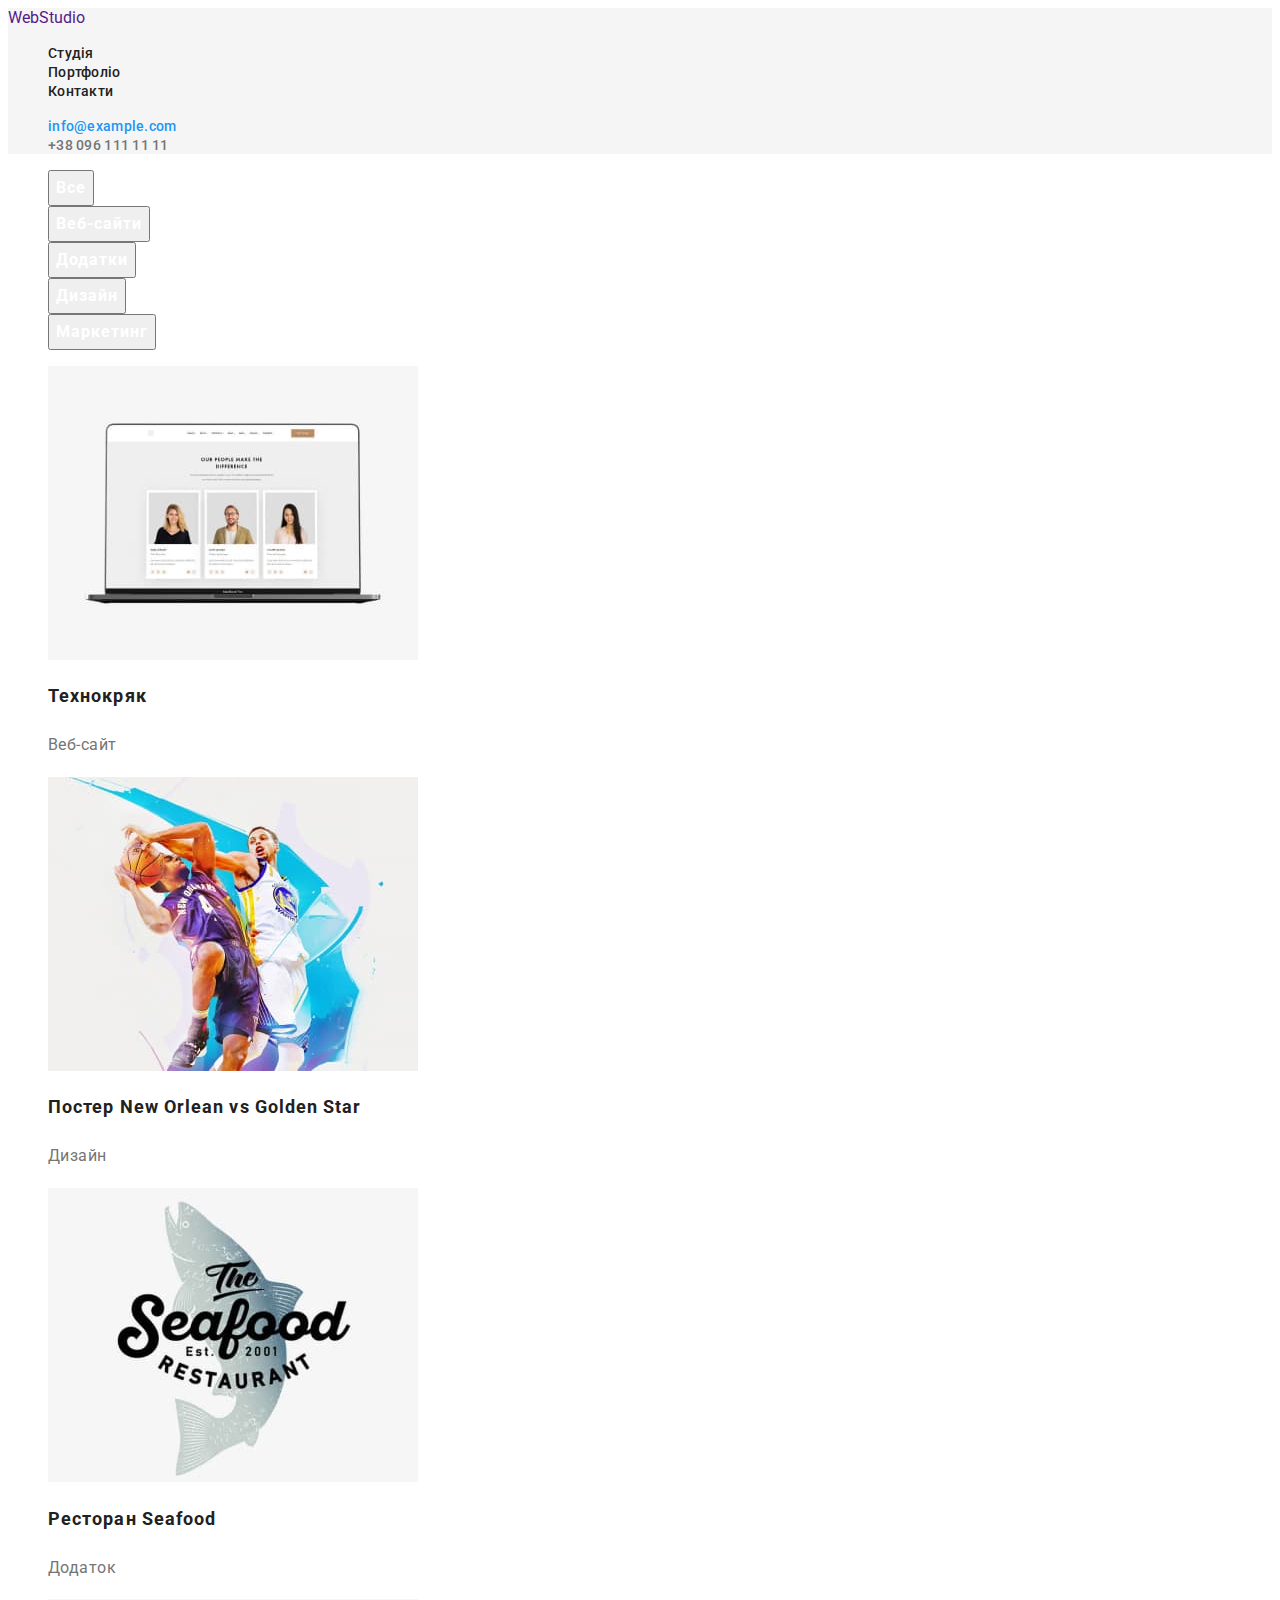
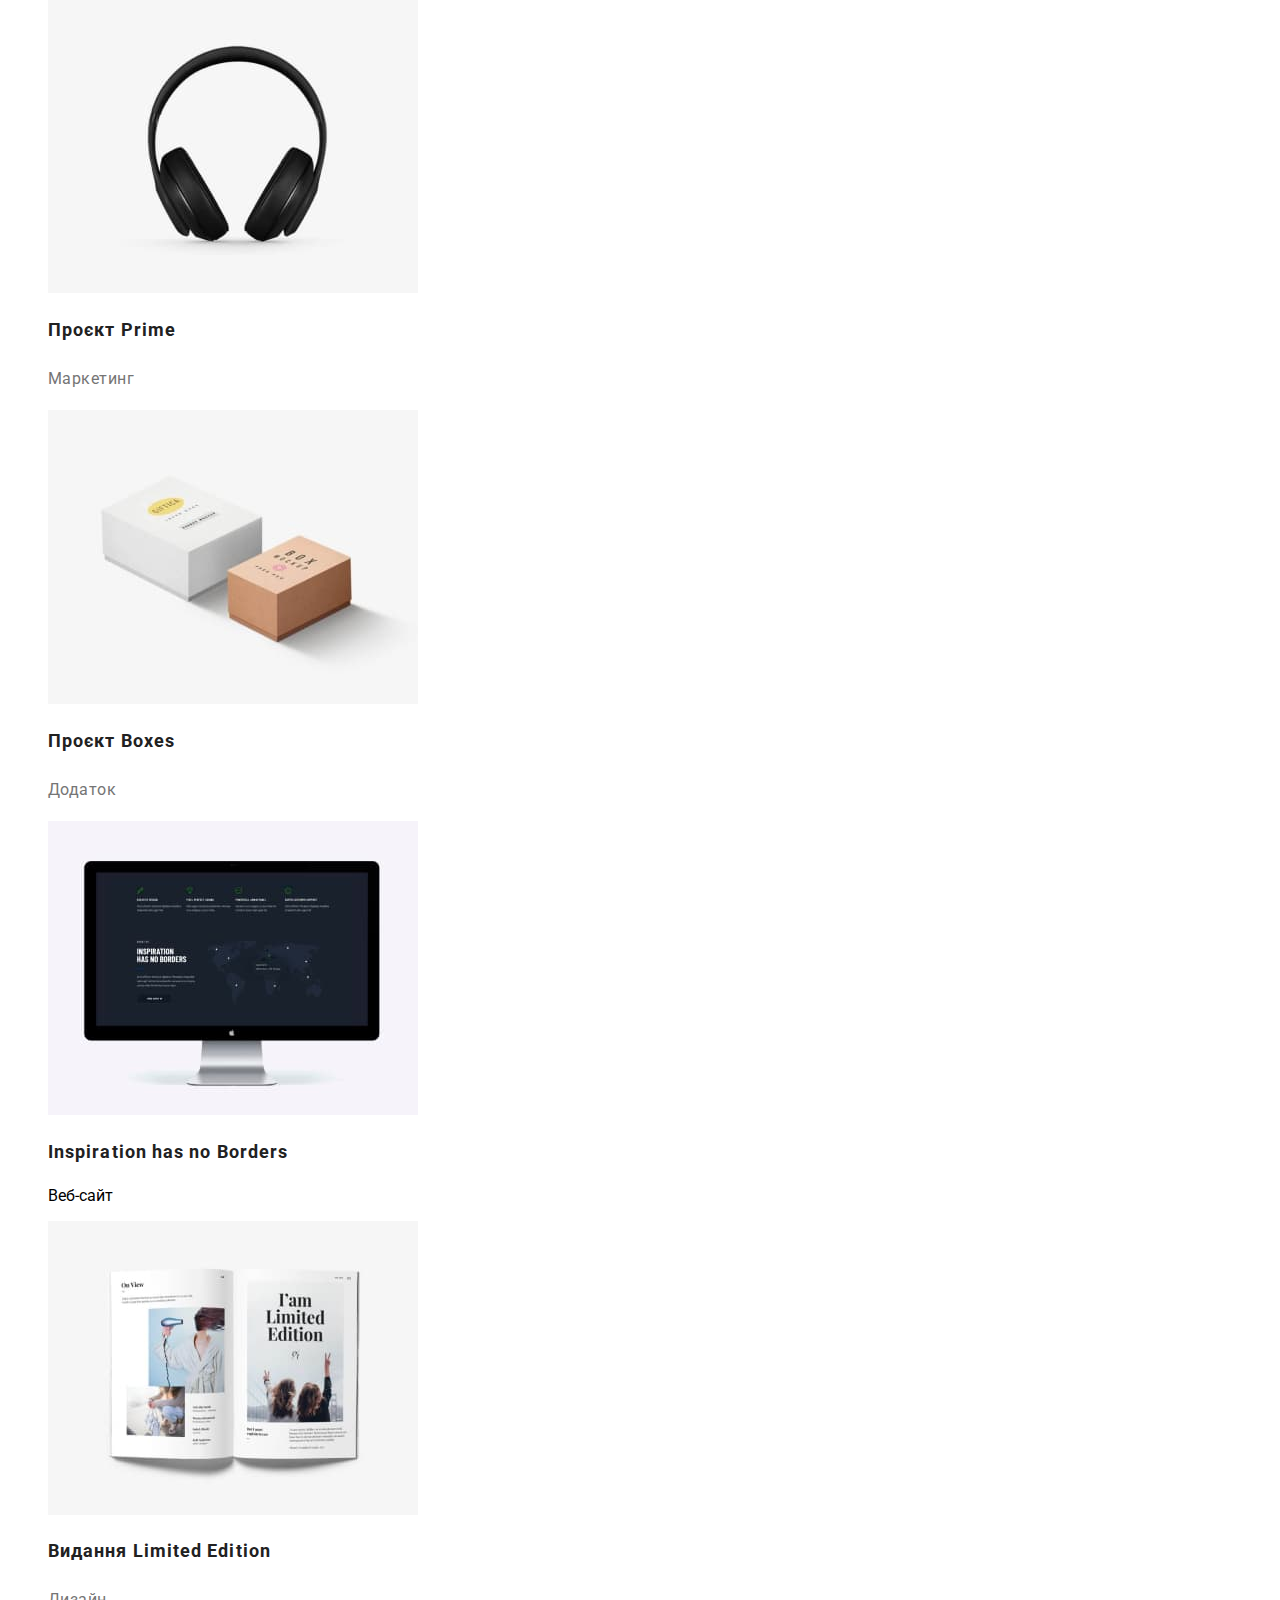
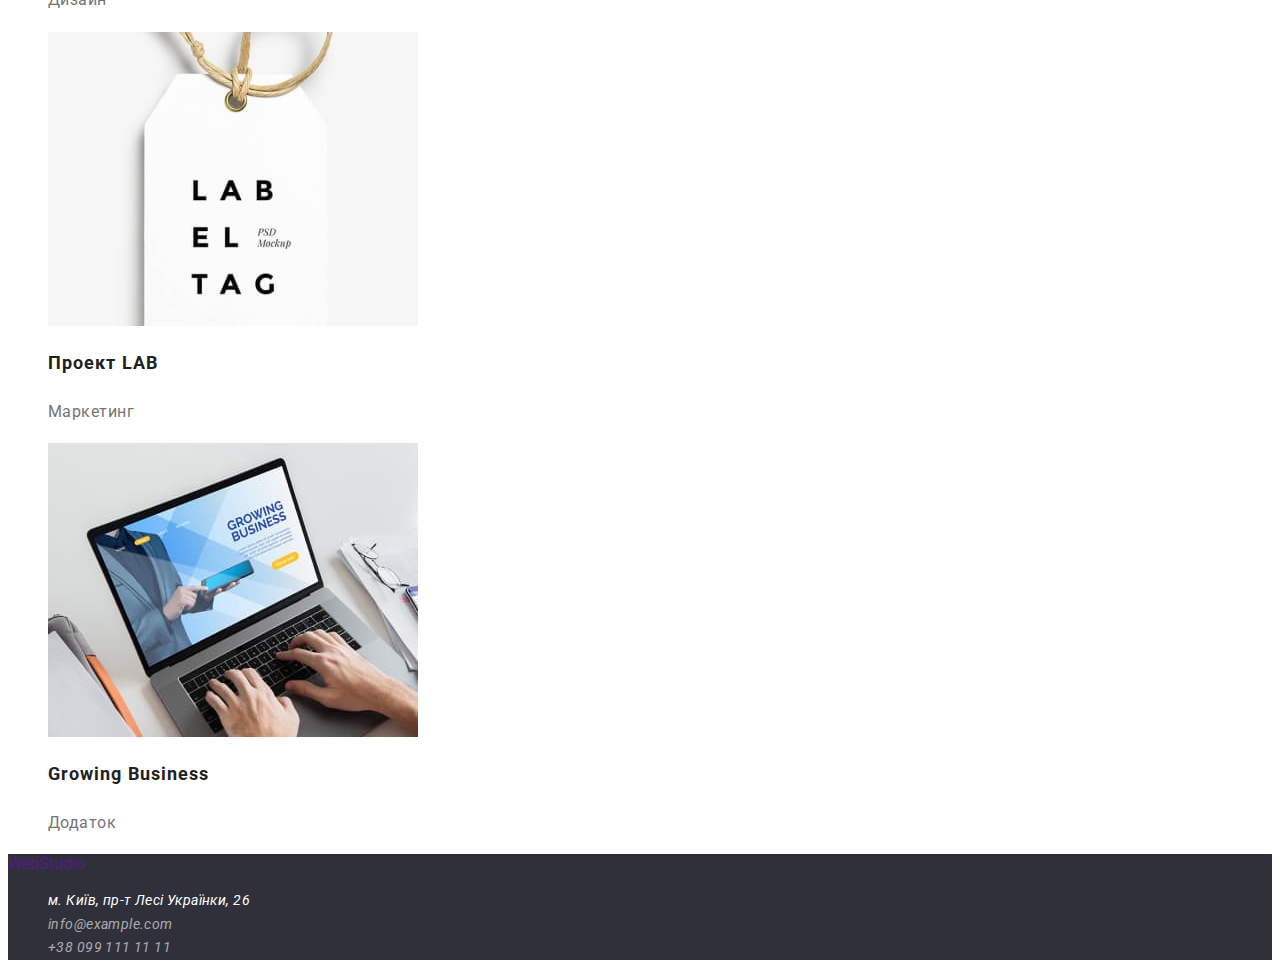
==== portfolio.html @ 59be4bb0 "goit-markup-hw-02" ====
<!DOCTYPE html>
<html lang="uk">
	<head>
		<meta charset="UTF-8" />
		<meta http-equiv="X-UA-Compatible" content="IE=edge" />
		<meta name="viewport" content="width=device-width, initial-scale=1.0" />
		<title>Портфоліо</title>

		<!--Шрифти-->
		<link rel="preconnect" href="https://fonts.googleapis.com" />
		<link rel="preconnect" href="https://fonts.gstatic.com" crossorigin />
		<link
			href="https://fonts.googleapis.com/css2?family=Raleway:wght@700&family=Roboto:wght@400;500;700;900&display=swap"
			rel="stylesheet"
		/>

		<!--Кастомні стилі-->
		<link rel="stylesheet" href="./css/styles.css" />
	</head>
	<body>
		<!--Cекція header-->
		<header class="header">
			<nav class="header-nav">
				<a href="" class="header-logo link">WebStudio</a>
				<ul class="header-list list">
					<li class="header-item">
						<a href="http://127.0.0.1:5500/index.html" class="header-link link">Студія</a>
					</li>
					<li class="header-item">
						<a href="http://127.0.0.1:5500/portfolio.html" class="header-link link">Портфоліо</a>
					</li>
					<li class="header-item">
						<a href="" class="header-link link">Контакти</a>
					</li>
				</ul>
			</nav>
			<ul class="header-group list">
				<li class="header-group-item">
					<a href="mailto:info@example.com" class="header-contact link">info@example.com</a>
				</li>
				<li class="header-group-item">
					<a href="tell:+380961111111" class="header-tel link">+38 096 111 11 11</a>
				</li>
			</ul>
		</header>

		<!--Блок унікального контенту на сторінці-->
		<main>
			<!--Cекція hero-->
			<ul class="hero-list list">
				<li class="hero-item">
					<button type="button" class="hero-btn">Все</button>
					<button type="button" class="hero-btn">Веб-сайти</button>
					<button type="button" class="hero-btn">Додатки</button>
					<button type="button" class="hero-btn">Дизайн</button>
					<button type="button" class="hero-btn">Маркетинг</button>
				</li>
			</ul>
			<!--Cекція information-->
			<section class="information">
				<ul class="information-list list">
					<li class="information-item">
						<img src="./images/about-3/img-1.jpg" alt="фото технокряк" width="370" height="294" />
						<h2 class="information-title">Технокряк</h2>
						<p class="information-text">Веб-сайт</p>
					</li>
					<li class="information-item">
						<img
							src="./images/about-3/img-2.jpg"
							alt="фото Постер New Orlean vs Golden Star"
							width="370"
							height="294"
						/>
						<h2 class="information-title">Постер New Orlean vs Golden Star</h2>
						<p class="information-text">Дизайн</p>
					</li>
					<li class="information-item">
						<img src="./images/about-3/img-3.jpg" alt="фото Ресторан Seafood" width="370" height="294" />
						<h2 class="information-title">Ресторан Seafood</h2>
						<p class="information-text">Додаток</p>
					</li>
					<li class="information-item">
						<img src="./images/about-3/img-4.jpg" alt="фото Проєкт Prime" width="370" height="294" />
						<h2 class="information-title">Проєкт Prime</h2>
						<p class="information-text">Маркетинг</p>
					</li>
					<li class="information-item">
						<img src="./images/about-3/img-5.jpg" alt="фото Проєкт Boxes" width="370" height="294" />
						<h2 class="information-title">Проєкт Boxes</h2>
						<p class="information-text">Додаток</p>
					</li>
					<li class="information-item">
						<img src="./images/about-3/img-6.jpg" alt="фото Inspiration has no Borders" width="370" height="294" />
						<h2 class="information-title">Inspiration has no Borders</h2>
						<p>Веб-сайт</p>
					</li>
					<li class="information-item">
						<img src="./images/about-3/img-7.jpg" alt="фото Видання Limited Edition" width="370" height="294" />
						<h2 class="information-title">Видання Limited Edition</h2>
						<p class="information-text">Дизайн</p>
					</li>
					<li class="information-item">
						<img src="./images/about-3/img-8.jpg" alt="фото Проект LAB" width="370" height="294" />
						<h2 class="information-title">Проект LAB</h2>
						<p class="information-text">Маркетинг</p>
					</li>
					<li class="information-item">
						<img src="./images/about-3/img-9.jpg" alt="фото Growing Business" width="370" height="294" />
						<h2 class="information-title">Growing Business</h2>
						<p class="information-text">Додаток</p>
					</li>
				</ul>
			</section>
		</main>

		<!--Cекція footer-->
		<footer class="footer">
			<a href="" class="footer-logo link">WebStudio</a>
			<address>
				<ul class="footer-list list">
					<li class="footer-item">
						<a href="" class="footer-link link">м. Київ, пр-т Лесі Українки, 26</a>
					</li>
					<li class="footer-item">
						<a href="mailto:info@example.com" class="footer-contact link">info@example.com</a>
					</li>
					<li class="footer-item">
						<a href="tel:+380991111111" class="footer-contact link">+38 099 111 11 11</a>
					</li>
				</ul>
			</address>
		</footer>
	</body>
</html>
---- css/styles.css ----
:root {
	--main-title-color: #212121;
	--main-text-color: #757575;
	--typical-lh: 1.14;
}

body {
	font-family: "Roboto", sans-serif;
}

.list {
	list-style: none;
}

.link {
	text-decoration: none;
}

.visually-hidden {
	position: absolute;
	white-space: nowrap;
	width: 1px;
	height: 1px;
	overflow: hidden;
	border: 0;
	padding: 0;
	clip: rect(0 0 0 0);
	clip-path: inset(50%);
	margin: -1px;
}

.title {
	font-weight: 700;
	font-size: 36px;
	line-height: 1.16;
	text-align: center;
	letter-spacing: 0.03em;
}

/* Секція header */

.header {
	background-color: #f5f5f5;
}

.header-link {
	font-weight: 500;
	font-size: 14px;
	line-height: var(--typical-lh);
	letter-spacing: 0.02em;
	color: #212121;
}

.header-link:hover,
.header-link:focus {
	color: #2196f3;
}

.header-link:focus {
	color: #2196f3;
}

.header-contact {
	font-weight: 500;
	font-size: 14px;
	line-height: var(--typical-lh);
	letter-spacing: 0.02em;
	color: #2196f3;
}

.header-tel {
	font-weight: 500;
	font-size: 14px;
	line-height: var(--typical-lh);
	letter-spacing: 0.02em;
	color: #757575;
}

/* Секція hero */

.hero {
	background-color: #2f303a;
}

.hero-title {
	font-weight: 900;
	font-size: 44px;
	line-height: 1.36;
	text-align: center;
	letter-spacing: 0.06em;
	text-transform: uppercase;
	color: #ffffff;
}

.hero-btn {
	font-family: inherit;
	font-weight: 700;
	font-size: 16px;
	line-height: 1.87;
	display: flex;
	align-items: center;
	text-align: center;
	letter-spacing: 0.06em;
	color: #ffffff;
}

/* Cекція about */

.about {
	background-color: #f5f5f5;
}

.about-title {
	font-weight: 700;
	font-size: 14px;
	line-height: var(--typical-lh);
	letter-spacing: 0.03em;
	text-transform: uppercase;
	color: var(--main-title-color);
}

.about-text {
	font-weight: 400;
	font-size: 14px;
	line-height: 1.71;
	letter-spacing: 0.03em;
	color: var(--main-text-color);
}

/* Cекція employment */

.employment {
	background-color: #f5f5f5;
}

.employment-title {
	color: var(--main-title-color);
}

/* Cекція portfolio */

.portfolio {
	background-color: #f5f4fa;
}

.portfolio-title {
	color: var(--main-title-color);
}

.portfolio-title-name {
	font-weight: 500;
	font-size: 16px;
	line-height: 1.18;
	text-align: center;
	letter-spacing: 0.03em;
	color: var(--main-title-color);
}

.portfolio-text {
	font-weight: 400;
	font-size: 16px;
	line-height: 1.18;
	text-align: center;
	letter-spacing: 0.03em;
	color: var(--main-text-color);
}

/* Cекція footer */

.footer {
	background-color: #2f303a;
}

.footer-link {
	font-weight: 400;
	font-size: 14px;
	line-height: 1.71;
	letter-spacing: 0.03em;
	color: #ffffff;
}

.footer-contact {
	font-weight: 400;
	font-size: 14px;
	line-height: 1.71;
	letter-spacing: 0.03em;
	color: rgba(255, 255, 255, 0.6);
}

.information-title {
	font-weight: 700;
	font-size: 18px;
	line-height: 2;
	letter-spacing: 0.06em;
	color: var(--main-title-color);
}

.information-text {
	font-weight: 400;
	font-size: 16px;
	line-height: 1.88;
	letter-spacing: 0.03em;
	color: var(--main-text-color);
}
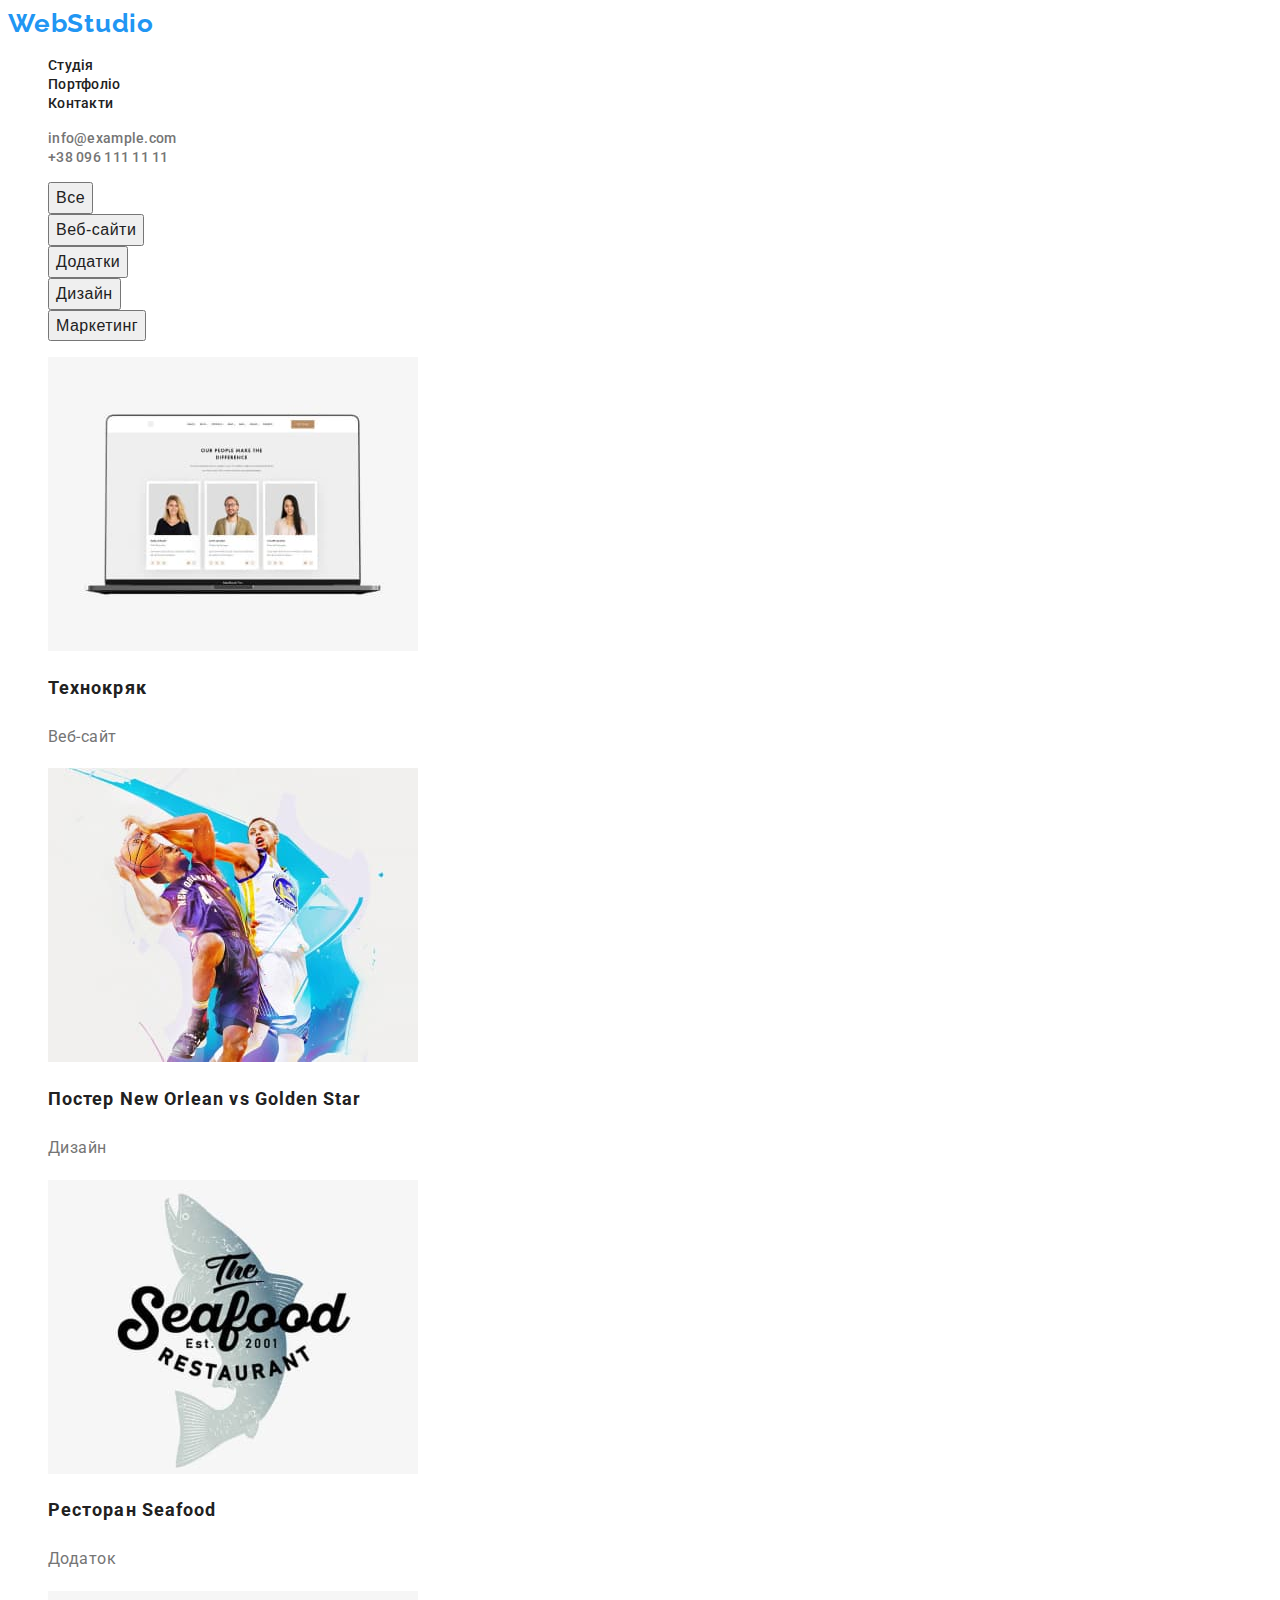
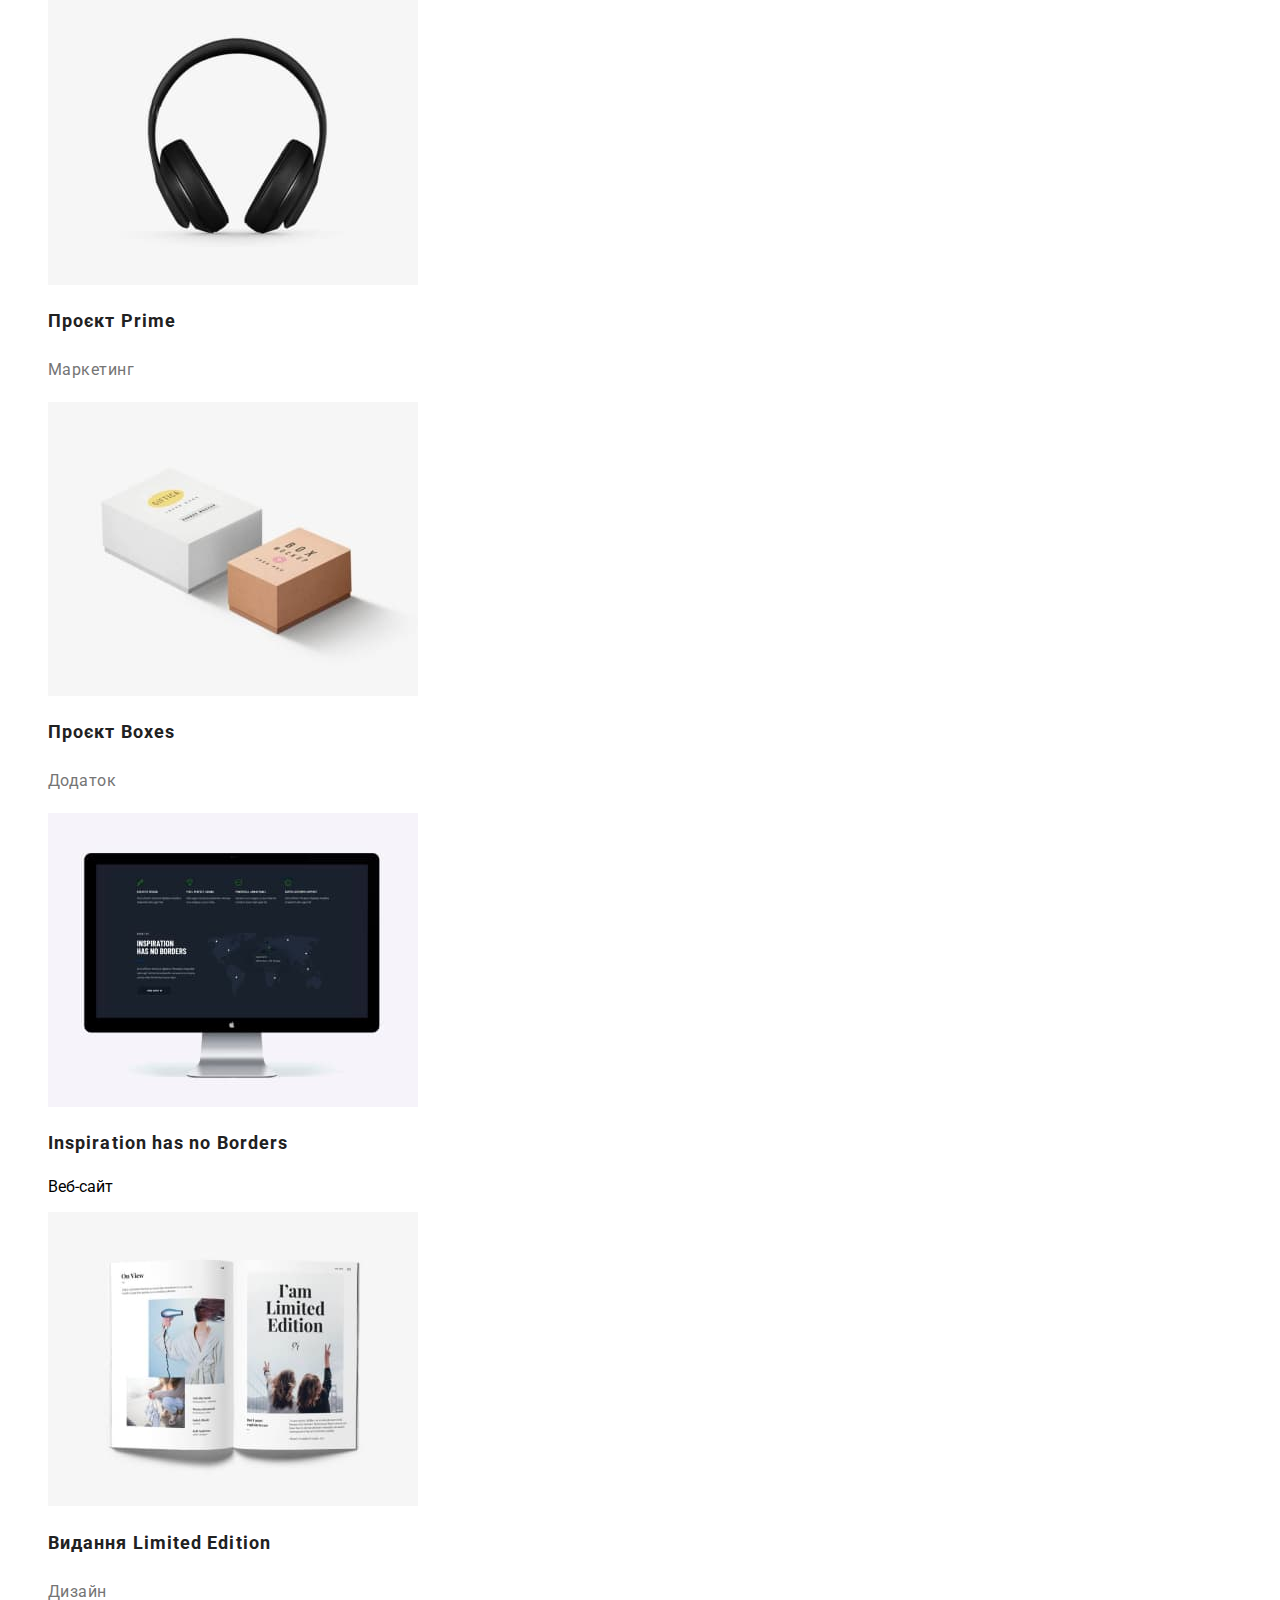
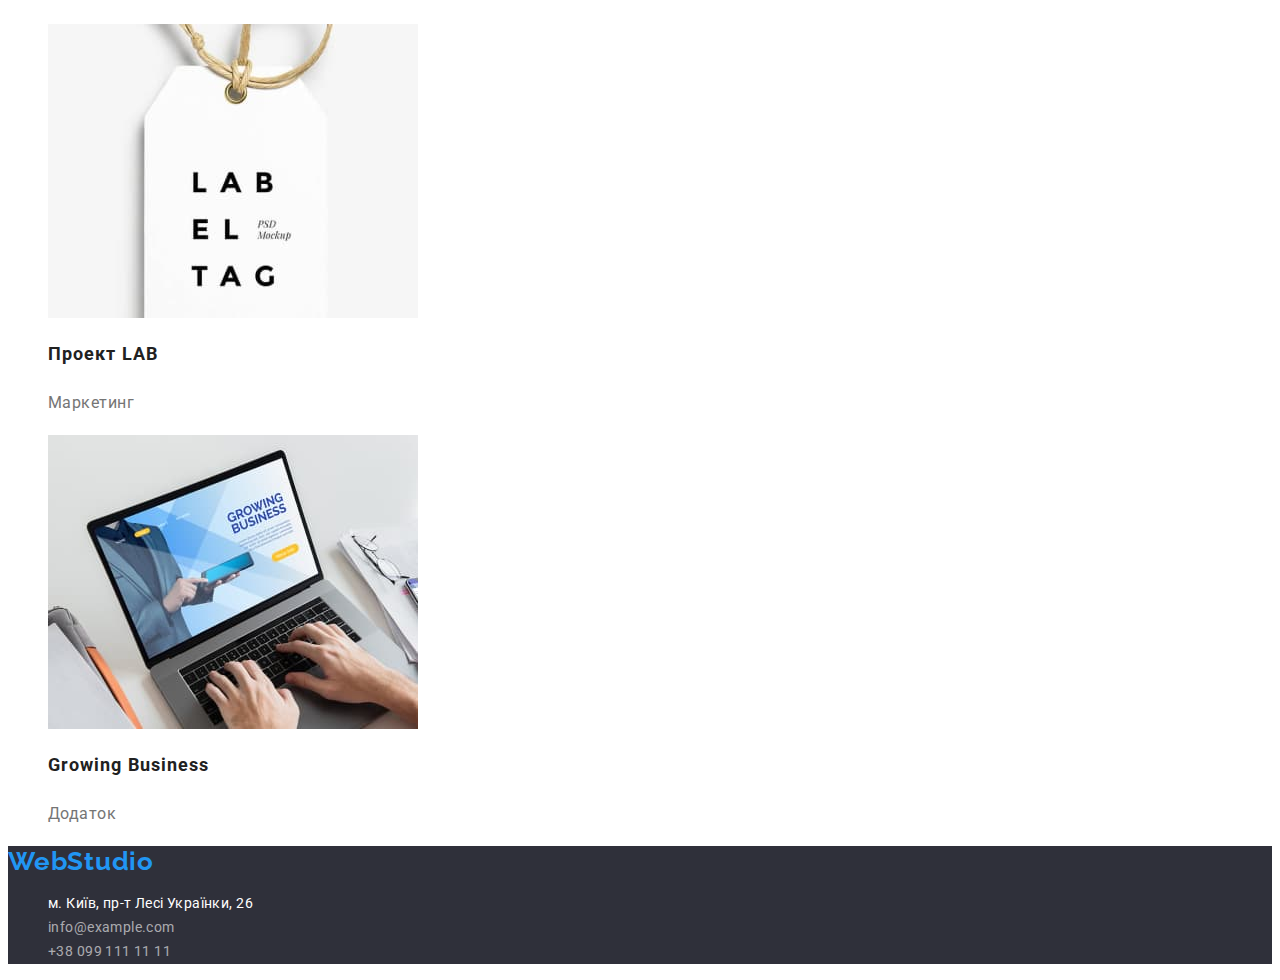
==== commit 86ae51ed: "corrected" ====
--- a/portfolio.html
+++ b/portfolio.html
@@ -24,10 +24,10 @@
 				<a href="" class="header-logo link">WebStudio</a>
 				<ul class="header-list list">
 					<li class="header-item">
-						<a href="http://127.0.0.1:5500/index.html" class="header-link link">Студія</a>
+						<a href="./index.html" class="header-link link">Студія</a>
 					</li>
 					<li class="header-item">
-						<a href="http://127.0.0.1:5500/portfolio.html" class="header-link link">Портфоліо</a>
+						<a href="./portfolio.html" class="header-link link">Портфоліо</a>
 					</li>
 					<li class="header-item">
 						<a href="" class="header-link link">Контакти</a>
@@ -46,18 +46,26 @@
 
 		<!--Блок унікального контенту на сторінці-->
 		<main>
-			<!--Cекція hero-->
-			<ul class="hero-list list">
-				<li class="hero-item">
-					<button type="button" class="hero-btn">Все</button>
-					<button type="button" class="hero-btn">Веб-сайти</button>
-					<button type="button" class="hero-btn">Додатки</button>
-					<button type="button" class="hero-btn">Дизайн</button>
-					<button type="button" class="hero-btn">Маркетинг</button>
-				</li>
-			</ul>
 			<!--Cекція information-->
 			<section class="information">
+				<h1 class="visually-hidden">Джерела інформації компанії</h1>
+				<ul class="information-list list">
+					<li class="information-item">
+						<button type="button" class="information-btn">Все</button>
+					</li>
+					<li class="information-item">
+						<button type="button" class="information-btn">Веб-сайти</button>
+					</li>
+					<li class="information-item">
+						<button type="button" class="information-btn">Додатки</button>
+					</li>
+					<li class="information-item">
+						<button type="button" class="information-btn">Дизайн</button>
+					</li>
+					<li class="information-item">
+						<button type="button" class="information-btn">Маркетинг</button>
+					</li>
+				</ul>
 				<ul class="information-list list">
 					<li class="information-item">
 						<img src="./images/about-3/img-1.jpg" alt="фото технокряк" width="370" height="294" />
@@ -116,7 +124,7 @@
 		<!--Cекція footer-->
 		<footer class="footer">
 			<a href="" class="footer-logo link">WebStudio</a>
-			<address>
+			<address class="footer-address">
 				<ul class="footer-list list">
 					<li class="footer-item">
 						<a href="" class="footer-link link">м. Київ, пр-т Лесі Українки, 26</a>
--- a/css/styles.css
+++ b/css/styles.css
@@ -1,6 +1,11 @@
 :root {
 	--main-title-color: #212121;
 	--main-text-color: #757575;
+	--main-contact-color: #757575;
+	--main-tel-color: #757575;
+	--main-logo-color: #2196f3;
+	--hover-focus-color: #2196f3;
+	--hero-footer-background-color: #2f303a;
 	--typical-lh: 1.14;
 }
 
@@ -39,8 +44,13 @@
 
 /* Секція header */
 
-.header {
-	background-color: #f5f5f5;
+.header-logo {
+	font-family: "Raleway", sans-serif;
+	font-weight: 700;
+	font-size: 26px;
+	line-height: 1.19;
+	letter-spacing: 0.03em;
+	color: var(--main-logo-color);
 }
 
 .header-link {
@@ -51,35 +61,41 @@
 	color: #212121;
 }
 
+.header-contact {
+	font-weight: 500;
+	font-size: 14px;
+	line-height: var(--typical-lh);
+	letter-spacing: 0.02em;
+	color: var(--main-contact-color);
+}
+
+.header-tel {
+	font-weight: 500;
+	font-size: 14px;
+	line-height: var(--typical-lh);
+	letter-spacing: 0.02em;
+	color: var(--main-tel-color);
+}
+
 .header-link:hover,
 .header-link:focus {
-	color: #2196f3;
-}
-
-.header-link:focus {
-	color: #2196f3;
-}
-
-.header-contact {
-	font-weight: 500;
-	font-size: 14px;
-	line-height: var(--typical-lh);
-	letter-spacing: 0.02em;
-	color: #2196f3;
-}
-
-.header-tel {
-	font-weight: 500;
-	font-size: 14px;
-	line-height: var(--typical-lh);
-	letter-spacing: 0.02em;
-	color: #757575;
+	color: var(--hover-focus-color);
+}
+
+.header-contact:hover,
+.header-contact:focus {
+	color: var(--hover-focus-color);
+}
+
+.header-tel:hover,
+.header-tel:focus {
+	color: var(--hover-focus-color);
 }
 
 /* Секція hero */
 
 .hero {
-	background-color: #2f303a;
+	background-color: var(--hero-footer-background-color);
 }
 
 .hero-title {
@@ -96,20 +112,18 @@
 	font-family: inherit;
 	font-weight: 700;
 	font-size: 16px;
-	line-height: 1.87;
+	line-height: 1.88;
 	display: flex;
 	align-items: center;
 	text-align: center;
 	letter-spacing: 0.06em;
 	color: #ffffff;
+	background-color: #2196f3;
+	cursor: pointer;
 }
 
 /* Cекція about */
 
-.about {
-	background-color: #f5f5f5;
-}
-
 .about-title {
 	font-weight: 700;
 	font-size: 14px;
@@ -120,7 +134,6 @@
 }
 
 .about-text {
-	font-weight: 400;
 	font-size: 14px;
 	line-height: 1.71;
 	letter-spacing: 0.03em;
@@ -128,10 +141,6 @@
 }
 
 /* Cекція employment */
-
-.employment {
-	background-color: #f5f5f5;
-}
 
 .employment-title {
 	color: var(--main-title-color);
@@ -157,7 +166,6 @@
 }
 
 .portfolio-text {
-	font-weight: 400;
 	font-size: 16px;
 	line-height: 1.18;
 	text-align: center;
@@ -168,11 +176,23 @@
 /* Cекція footer */
 
 .footer {
-	background-color: #2f303a;
+	background-color: var(--hero-footer-background-color);
+}
+
+.footer-logo {
+	font-family: "Raleway", sans-serif;
+	font-weight: 700;
+	font-size: 26px;
+	line-height: 1.19;
+	letter-spacing: 0.03em;
+	color: var(--main-logo-color);
+}
+
+.footer-address {
+	font-style: normal;
 }
 
 .footer-link {
-	font-weight: 400;
 	font-size: 14px;
 	line-height: 1.71;
 	letter-spacing: 0.03em;
@@ -180,11 +200,28 @@
 }
 
 .footer-contact {
-	font-weight: 400;
 	font-size: 14px;
 	line-height: 1.71;
 	letter-spacing: 0.03em;
 	color: rgba(255, 255, 255, 0.6);
+}
+
+/* Cекція Портфоліо (другий макет) */
+
+.information-btn {
+	font-weight: 500;
+	font-size: 16px;
+	line-height: 1.62;
+	text-align: center;
+	letter-spacing: 0.03em;
+	color: #212121;
+	cursor: pointer;
+}
+
+.information-btn:hover,
+.information-btn:focus {
+	background-color: #2196f3;
+	color: #ffffff;
 }
 
 .information-title {
@@ -196,7 +233,6 @@
 }
 
 .information-text {
-	font-weight: 400;
 	font-size: 16px;
 	line-height: 1.88;
 	letter-spacing: 0.03em;
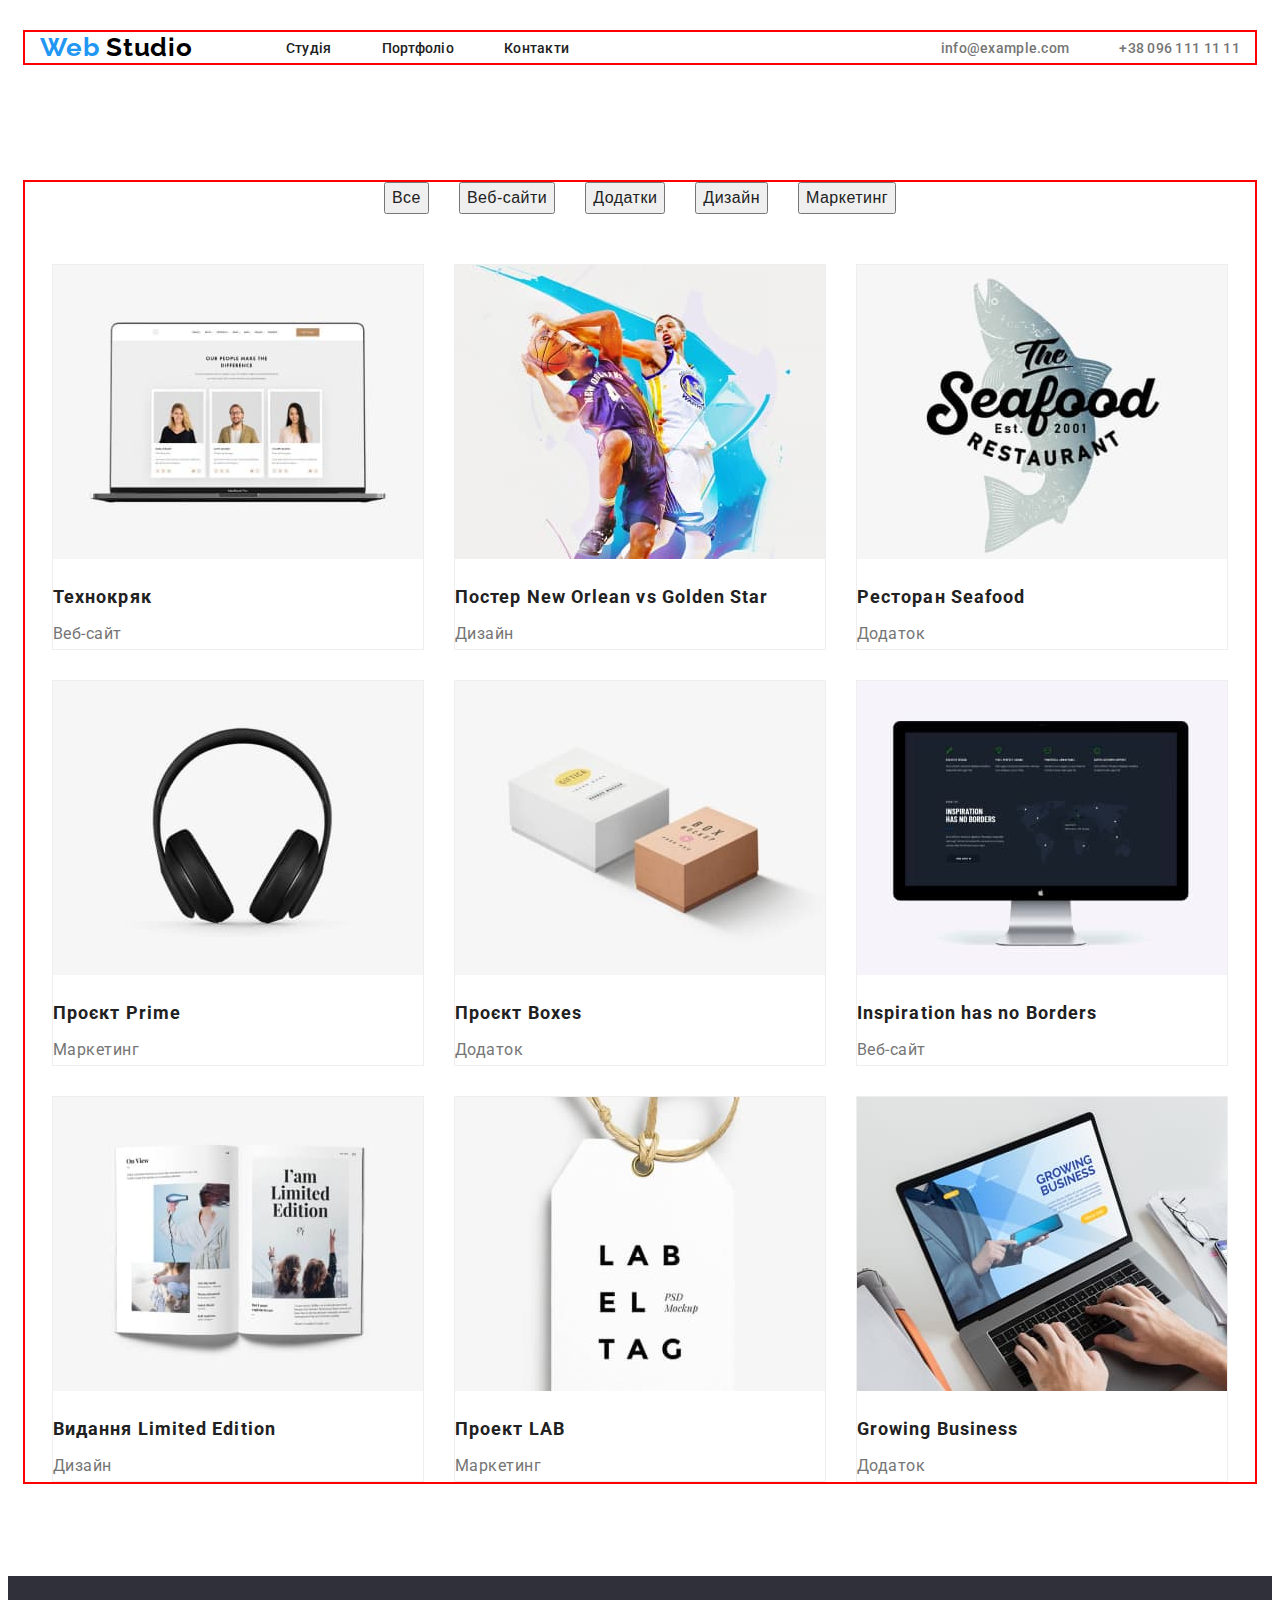
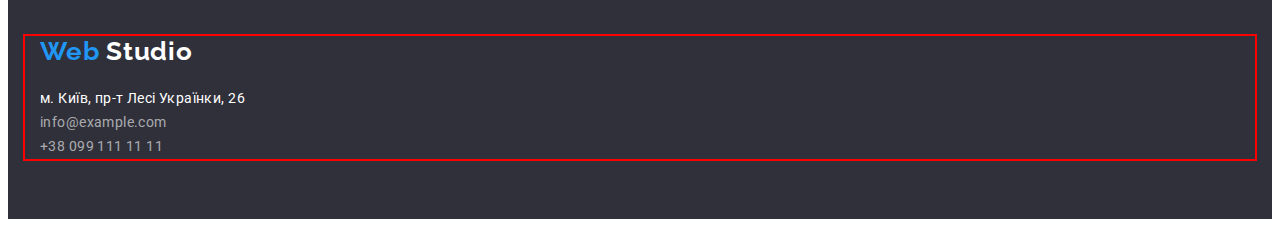
==== commit 8f5bfe88: "for inspection" ====
--- a/portfolio.html
+++ b/portfolio.html
@@ -14,129 +14,158 @@
 			rel="stylesheet"
 		/>
 
+		<!-- Нормалізатор стилів modern-normalize -->
+		<link
+			rel="stylesheet"
+			href="https://cdnjs.cloudflare.com/ajax/libs/modern-normalize/1.1.0/modern-normalize.min.css"
+			integrity="sha512-wpPYUAdjBVSE4KJnH1VR1HeZfpl1ub8YT/NKx4PuQ5NmX2tKuGu6U/JRp5y+Y8XG2tV+wKQpNHVUX03MfMFn9Q=="
+			crossorigin="anonymous"
+			referrerpolicy="no-referrer"
+		/>
+
 		<!--Кастомні стилі-->
 		<link rel="stylesheet" href="./css/styles.css" />
 	</head>
 	<body>
 		<!--Cекція header-->
 		<header class="header">
-			<nav class="header-nav">
-				<a href="" class="header-logo link">WebStudio</a>
-				<ul class="header-list list">
-					<li class="header-item">
-						<a href="./index.html" class="header-link link">Студія</a>
-					</li>
-					<li class="header-item">
-						<a href="./portfolio.html" class="header-link link">Портфоліо</a>
-					</li>
-					<li class="header-item">
-						<a href="" class="header-link link">Контакти</a>
-					</li>
-				</ul>
-			</nav>
-			<ul class="header-group list">
-				<li class="header-group-item">
-					<a href="mailto:info@example.com" class="header-contact link">info@example.com</a>
-				</li>
-				<li class="header-group-item">
-					<a href="tell:+380961111111" class="header-tel link">+38 096 111 11 11</a>
-				</li>
-			</ul>
+			<div class="container">
+				<a href="" class="header-logo link">
+					Web
+					<span class="header-colortext">Studio</span>
+				</a>
+				<nav class="header-nav">
+					<ul class="header-list list">
+						<li class="header-item">
+							<a href="./index.html" class="header-link link">Студія</a>
+						</li>
+						<li class="header-item">
+							<a href="./portfolio.html" class="header-link link">Портфоліо</a>
+						</li>
+						<li class="header-item">
+							<a href="" class="header-link link">Контакти</a>
+						</li>
+					</ul>
+				</nav>
+				<div class="header-connect">
+					<ul class="header-group list">
+						<li class="header-group-item">
+							<a href="mailto:info@example.com" class="header-contact link">info@example.com</a>
+						</li>
+						<li class="header-group-item">
+							<a href="tell:+380961111111" class="header-tel link">+38 096 111 11 11</a>
+						</li>
+					</ul>
+				</div>
+			</div>
 		</header>
 
 		<!--Блок унікального контенту на сторінці-->
 		<main>
 			<!--Cекція information-->
 			<section class="information">
-				<h1 class="visually-hidden">Джерела інформації компанії</h1>
-				<ul class="information-list list">
-					<li class="information-item">
-						<button type="button" class="information-btn">Все</button>
-					</li>
-					<li class="information-item">
-						<button type="button" class="information-btn">Веб-сайти</button>
-					</li>
-					<li class="information-item">
-						<button type="button" class="information-btn">Додатки</button>
-					</li>
-					<li class="information-item">
-						<button type="button" class="information-btn">Дизайн</button>
-					</li>
-					<li class="information-item">
-						<button type="button" class="information-btn">Маркетинг</button>
-					</li>
-				</ul>
-				<ul class="information-list list">
-					<li class="information-item">
-						<img src="./images/about-3/img-1.jpg" alt="фото технокряк" width="370" height="294" />
-						<h2 class="information-title">Технокряк</h2>
-						<p class="information-text">Веб-сайт</p>
-					</li>
-					<li class="information-item">
-						<img
-							src="./images/about-3/img-2.jpg"
-							alt="фото Постер New Orlean vs Golden Star"
-							width="370"
-							height="294"
-						/>
-						<h2 class="information-title">Постер New Orlean vs Golden Star</h2>
-						<p class="information-text">Дизайн</p>
-					</li>
-					<li class="information-item">
-						<img src="./images/about-3/img-3.jpg" alt="фото Ресторан Seafood" width="370" height="294" />
-						<h2 class="information-title">Ресторан Seafood</h2>
-						<p class="information-text">Додаток</p>
-					</li>
-					<li class="information-item">
-						<img src="./images/about-3/img-4.jpg" alt="фото Проєкт Prime" width="370" height="294" />
-						<h2 class="information-title">Проєкт Prime</h2>
-						<p class="information-text">Маркетинг</p>
-					</li>
-					<li class="information-item">
-						<img src="./images/about-3/img-5.jpg" alt="фото Проєкт Boxes" width="370" height="294" />
-						<h2 class="information-title">Проєкт Boxes</h2>
-						<p class="information-text">Додаток</p>
-					</li>
-					<li class="information-item">
-						<img src="./images/about-3/img-6.jpg" alt="фото Inspiration has no Borders" width="370" height="294" />
-						<h2 class="information-title">Inspiration has no Borders</h2>
-						<p>Веб-сайт</p>
-					</li>
-					<li class="information-item">
-						<img src="./images/about-3/img-7.jpg" alt="фото Видання Limited Edition" width="370" height="294" />
-						<h2 class="information-title">Видання Limited Edition</h2>
-						<p class="information-text">Дизайн</p>
-					</li>
-					<li class="information-item">
-						<img src="./images/about-3/img-8.jpg" alt="фото Проект LAB" width="370" height="294" />
-						<h2 class="information-title">Проект LAB</h2>
-						<p class="information-text">Маркетинг</p>
-					</li>
-					<li class="information-item">
-						<img src="./images/about-3/img-9.jpg" alt="фото Growing Business" width="370" height="294" />
-						<h2 class="information-title">Growing Business</h2>
-						<p class="information-text">Додаток</p>
-					</li>
-				</ul>
+				<div class="container">
+					<div class="information-container-button">
+						<h1 class="visually-hidden">Джерела інформації компанії</h1>
+						<ul class="information-list list">
+							<li class="information-item">
+								<button type="button" class="information-btn">Все</button>
+							</li>
+							<li class="information-item">
+								<button type="button" class="information-btn">Веб-сайти</button>
+							</li>
+							<li class="information-item">
+								<button type="button" class="information-btn">Додатки</button>
+							</li>
+							<li class="information-item">
+								<button type="button" class="information-btn">Дизайн</button>
+							</li>
+							<li class="information-item">
+								<button type="button" class="information-btn">Маркетинг</button>
+							</li>
+						</ul>
+					</div>
+					<ul class="information-list list">
+						<li class="information-item-img">
+							<img src="./images/about-3/img-1.jpg" alt="фото технокряк" width="370" height="294" />
+							<h2 class="information-title">Технокряк</h2>
+							<p class="information-text">Веб-сайт</p>
+						</li>
+						<li class="information-item-img">
+							<img
+								src="./images/about-3/img-2.jpg"
+								alt="фото Постер New Orlean vs Golden Star"
+								width="370"
+								height="294"
+							/>
+							<h2 class="information-title">Постер New Orlean vs Golden Star</h2>
+							<p class="information-text">Дизайн</p>
+						</li>
+						<li class="information-item-img">
+							<img src="./images/about-3/img-3.jpg" alt="фото Ресторан Seafood" width="370" height="294" />
+							<h2 class="information-title">Ресторан Seafood</h2>
+							<p class="information-text">Додаток</p>
+						</li>
+						<li class="information-item-img">
+							<img src="./images/about-3/img-4.jpg" alt="фото Проєкт Prime" width="370" height="294" />
+							<h2 class="information-title">Проєкт Prime</h2>
+							<p class="information-text">Маркетинг</p>
+						</li>
+						<li class="information-item-img">
+							<img src="./images/about-3/img-5.jpg" alt="фото Проєкт Boxes" width="370" height="294" />
+							<h2 class="information-title">Проєкт Boxes</h2>
+							<p class="information-text">Додаток</p>
+						</li>
+						<li class="information-item-img">
+							<img src="./images/about-3/img-6.jpg" alt="фото Inspiration has no Borders" width="370" height="294" />
+							<h2 class="information-title">Inspiration has no Borders</h2>
+							<p class="information-text">Веб-сайт</p>
+						</li>
+						<li class="information-item-img">
+							<img src="./images/about-3/img-7.jpg" alt="фото Видання Limited Edition" width="370" height="294" />
+							<h2 class="information-title">Видання Limited Edition</h2>
+							<p class="information-text">Дизайн</p>
+						</li>
+						<li class="information-item-img">
+							<img src="./images/about-3/img-8.jpg" alt="фото Проект LAB" width="370" height="294" />
+							<h2 class="information-title">Проект LAB</h2>
+							<p class="information-text">Маркетинг</p>
+						</li>
+						<li class="information-item-img">
+							<img src="./images/about-3/img-9.jpg" alt="фото Growing Business" width="370" height="294" />
+							<h2 class="information-title">Growing Business</h2>
+							<p class="information-text">Додаток</p>
+						</li>
+					</ul>
+				</div>
 			</section>
 		</main>
 
 		<!--Cекція footer-->
 		<footer class="footer">
-			<a href="" class="footer-logo link">WebStudio</a>
-			<address class="footer-address">
-				<ul class="footer-list list">
-					<li class="footer-item">
-						<a href="" class="footer-link link">м. Київ, пр-т Лесі Українки, 26</a>
-					</li>
-					<li class="footer-item">
-						<a href="mailto:info@example.com" class="footer-contact link">info@example.com</a>
-					</li>
-					<li class="footer-item">
-						<a href="tel:+380991111111" class="footer-contact link">+38 099 111 11 11</a>
-					</li>
-				</ul>
-			</address>
+			<div class="container">
+				<div class="footer-container-logo">
+					<a href="" class="footer-logo link">
+						Web
+						<span class="footer-colortext">Studio</span>
+					</a>
+				</div>
+				<address class="footer-address">
+					<div class="footer-address-container">
+						<ul class="footer-list list">
+							<li class="footer-item">
+								<a href="" class="footer-link link">м. Київ, пр-т Лесі Українки, 26</a>
+							</li>
+							<li class="footer-item">
+								<a href="mailto:info@example.com" class="footer-contact link">info@example.com</a>
+							</li>
+							<li class="footer-item">
+								<a href="tel:+380991111111" class="footer-contact link">+38 099 111 11 11</a>
+							</li>
+						</ul>
+					</div>
+				</address>
+			</div>
 		</footer>
 	</body>
 </html>
--- a/css/styles.css
+++ b/css/styles.css
@@ -9,6 +9,32 @@
 	--typical-lh: 1.14;
 }
 
+p,
+h1,
+h2,
+h3,
+h4,
+h5,
+h6 {
+	margin: 0;
+}
+
+ul {
+	margin: 0;
+	padding-left: 0;
+}
+
+button {
+	cursor: pointer;
+}
+
+address {
+	font-style: normal;
+}
+img {
+	display: block;
+}
+
 body {
 	font-family: "Roboto", sans-serif;
 }
@@ -19,6 +45,15 @@
 
 .link {
 	text-decoration: none;
+}
+
+.container {
+	width: 1200px;
+	padding-left: 15px;
+	padding-right: 15px;
+	margin-left: auto;
+	margin-right: auto;
+	outline: 2px solid red;
 }
 
 .visually-hidden {
@@ -44,6 +79,29 @@
 
 /* Секція header */
 
+.header {
+	padding-top: 24px;
+	padding-bottom: 25px;
+}
+
+.header-list {
+	display: flex;
+	column-gap: 50px;
+}
+
+.header .container {
+	display: flex;
+	align-items: center;
+}
+
+.header-group {
+	display: flex;
+}
+
+.header-connect {
+	margin-left: auto;
+}
+
 .header-logo {
 	font-family: "Raleway", sans-serif;
 	font-weight: 700;
@@ -51,6 +109,11 @@
 	line-height: 1.19;
 	letter-spacing: 0.03em;
 	color: var(--main-logo-color);
+	margin-right: 93px;
+}
+
+.header-colortext {
+	color: #000000;
 }
 
 .header-link {
@@ -67,6 +130,7 @@
 	line-height: var(--typical-lh);
 	letter-spacing: 0.02em;
 	color: var(--main-contact-color);
+	margin-right: 50px;
 }
 
 .header-tel {
@@ -96,6 +160,8 @@
 
 .hero {
 	background-color: var(--hero-footer-background-color);
+	padding-top: 200px;
+	padding-bottom: 200px;
 }
 
 .hero-title {
@@ -106,9 +172,13 @@
 	letter-spacing: 0.06em;
 	text-transform: uppercase;
 	color: #ffffff;
+	max-width: 696px;
+	margin: 0 auto;
 }
 
 .hero-btn {
+	min-width: 216px;
+	height: 50px;
 	font-family: inherit;
 	font-weight: 700;
 	font-size: 16px;
@@ -120,10 +190,25 @@
 	color: #ffffff;
 	background-color: #2196f3;
 	cursor: pointer;
+	display: block;
+	margin: 0 auto;
+	margin-top: 30px;
+	box-shadow: 0px 4px 4px rgba(0, 0, 0, 0.15);
+	border-radius: 4px;
 }
 
 /* Cекція about */
 
+.about-list {
+	display: flex;
+	column-gap: 30px;
+}
+
+.about {
+	padding-top: 94px;
+	padding-bottom: 94px;
+}
+
 .about-title {
 	font-weight: 700;
 	font-size: 14px;
@@ -131,6 +216,7 @@
 	letter-spacing: 0.03em;
 	text-transform: uppercase;
 	color: var(--main-title-color);
+	margin-bottom: 10px;
 }
 
 .about-text {
@@ -140,20 +226,37 @@
 	color: var(--main-text-color);
 }
 
+.about-item {
+	max-width: 270px;
+}
+
 /* Cекція employment */
 
+.employment-list {
+	display: flex;
+	column-gap: 30px;
+}
+
+.employment {
+	padding-bottom: 94px;
+}
+
 .employment-title {
 	color: var(--main-title-color);
+	margin-bottom: 50px;
 }
 
 /* Cекція portfolio */
 
 .portfolio {
 	background-color: #f5f4fa;
+	padding-top: 94px;
+	padding-bottom: 94px;
 }
 
 .portfolio-title {
 	color: var(--main-title-color);
+	margin-bottom: 50px;
 }
 
 .portfolio-title-name {
@@ -163,6 +266,7 @@
 	text-align: center;
 	letter-spacing: 0.03em;
 	color: var(--main-title-color);
+	margin-top: 30px;
 }
 
 .portfolio-text {
@@ -171,12 +275,26 @@
 	text-align: center;
 	letter-spacing: 0.03em;
 	color: var(--main-text-color);
+	margin-top: 10px;
+}
+
+.portfolio-list {
+	display: flex;
+	column-gap: 30px;
+}
+
+.portfolio-item {
+	width: calc((100% - 30px) / 4);
+	box-shadow: 0px 1px 3px rgba(0, 0, 0, 0.12), 0px 1px 1px rgba(0, 0, 0, 0.14), 0px 2px 1px rgba(0, 0, 0, 0.2);
+	border-radius: 0px 0px 4px 4px;
 }
 
 /* Cекція footer */
 
 .footer {
 	background-color: var(--hero-footer-background-color);
+	padding-top: 60px;
+	padding-bottom: 60px;
 }
 
 .footer-logo {
@@ -186,6 +304,11 @@
 	line-height: 1.19;
 	letter-spacing: 0.03em;
 	color: var(--main-logo-color);
+	margin-bottom: 20px;
+}
+
+.footer-colortext {
+	color: #ffffff;
 }
 
 .footer-address {
@@ -206,7 +329,20 @@
 	color: rgba(255, 255, 255, 0.6);
 }
 
-/* Cекція Портфоліо (другий макет) */
+.footer-container-logo {
+	margin-bottom: 20px;
+}
+
+/* Портфоліо (другий макет) */
+
+.information {
+	padding-top: 94px;
+	padding-bottom: 94px;
+}
+
+.information-container-button {
+	margin-bottom: 50px;
+}
 
 .information-btn {
 	font-weight: 500;
@@ -230,6 +366,7 @@
 	line-height: 2;
 	letter-spacing: 0.06em;
 	color: var(--main-title-color);
+	margin-top: 20px;
 }
 
 .information-text {
@@ -237,4 +374,21 @@
 	line-height: 1.88;
 	letter-spacing: 0.03em;
 	color: var(--main-text-color);
-}
+	margin-top: 4px;
+}
+
+.information-list {
+	display: flex;
+	flex-wrap: wrap;
+	gap: 30px;
+	justify-content: center;
+}
+
+.information-container-img {
+	border: 1px solid #eeeeee;
+}
+
+.information-item-img {
+	width: 370px;
+	border: 1px solid #eeeeee;
+}
